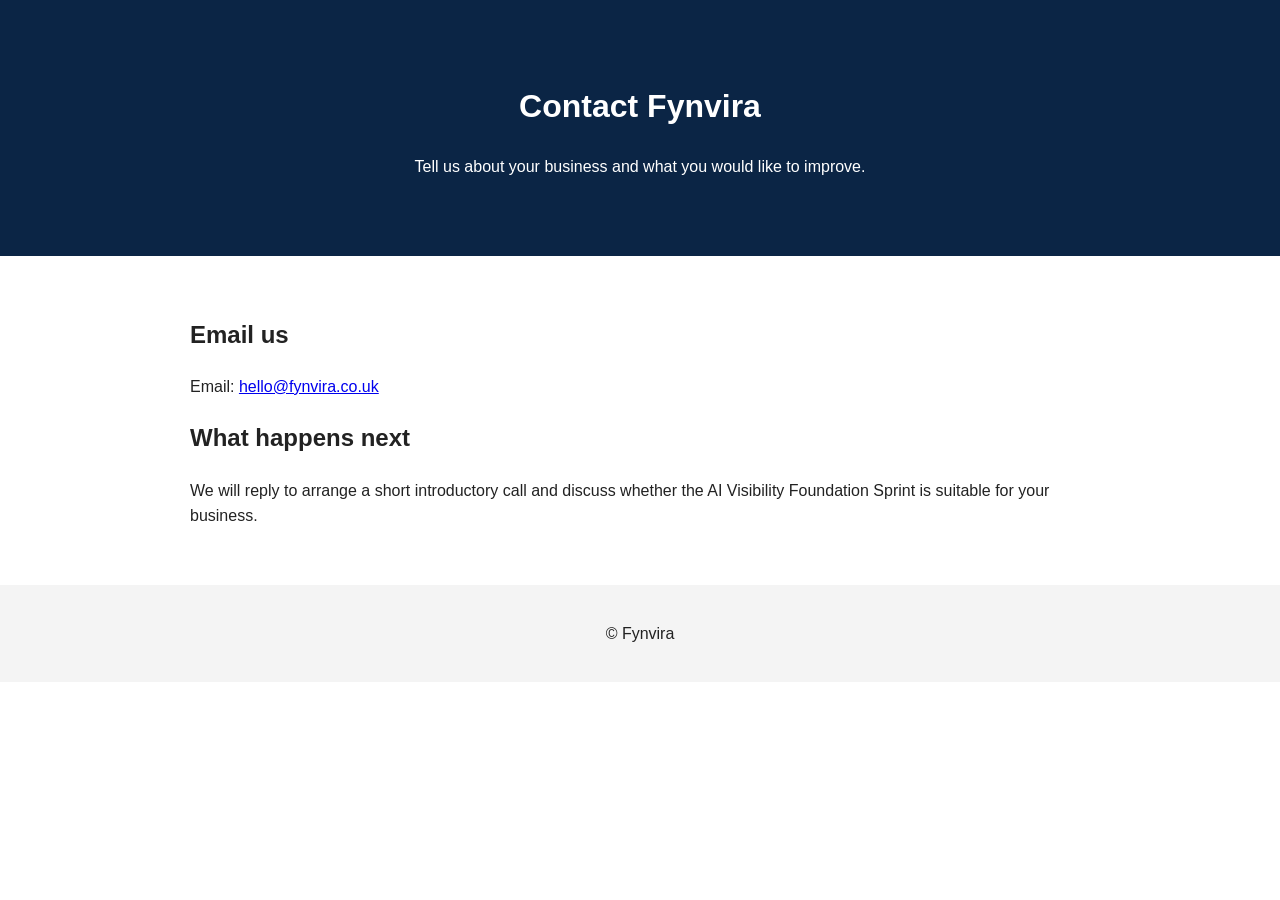
==== contact.html @ 3b70f9d1 "Create contact.html for Fynvira Added a contact page for Fynvira with email and information." ====
<!DOCTYPE html>
<html lang="en-GB">
<head>
  <meta charset="UTF-8">
  <meta name="viewport" content="width=device-width, initial-scale=1.0">
  <title>Contact Fynvira</title>
  <meta name="description" content="Contact Fynvira to discuss AI search visibility and technical SEO for your UK local business.">
  <link rel="stylesheet" href="style.css">
</head>
<body>
  <header>
    <h1>Contact Fynvira</h1>
    <p>Tell us about your business and what you would like to improve.</p>
  </header>

  <main>
    <h2>Email us</h2>
    <p>
      Email:
      <a href="mailto:hello@fynvira.co.uk">hello@fynvira.co.uk</a>
    </p>

    <h2>What happens next</h2>
    <p>
      We will reply to arrange a short introductory call and discuss whether
      the AI Visibility Foundation Sprint is suitable for your business.
    </p>
  </main>

  <footer>
    <p>© Fynvira</p>
  </footer>
</body>
</html>
---- style.css ----
body {
  font-family: Arial, sans-serif;
  margin: 0;
  line-height: 1.6;
  color: #222;
}

header {
  padding: 60px 20px;
  background: #0b2545;
  color: #fff;
  text-align: center;
}

header a {
  display: inline-block;
  margin-top: 20px;
  padding: 12px 24px;
  background: #f4a261;
  color: #000;
  text-decoration: none;
  border-radius: 6px;
  font-weight: bold;
}

main {
  max-width: 900px;
  margin: 0 auto;
  padding: 40px 20px;
}

footer {
  padding: 20px;
  text-align: center;
  background: #f4f4f4;
}
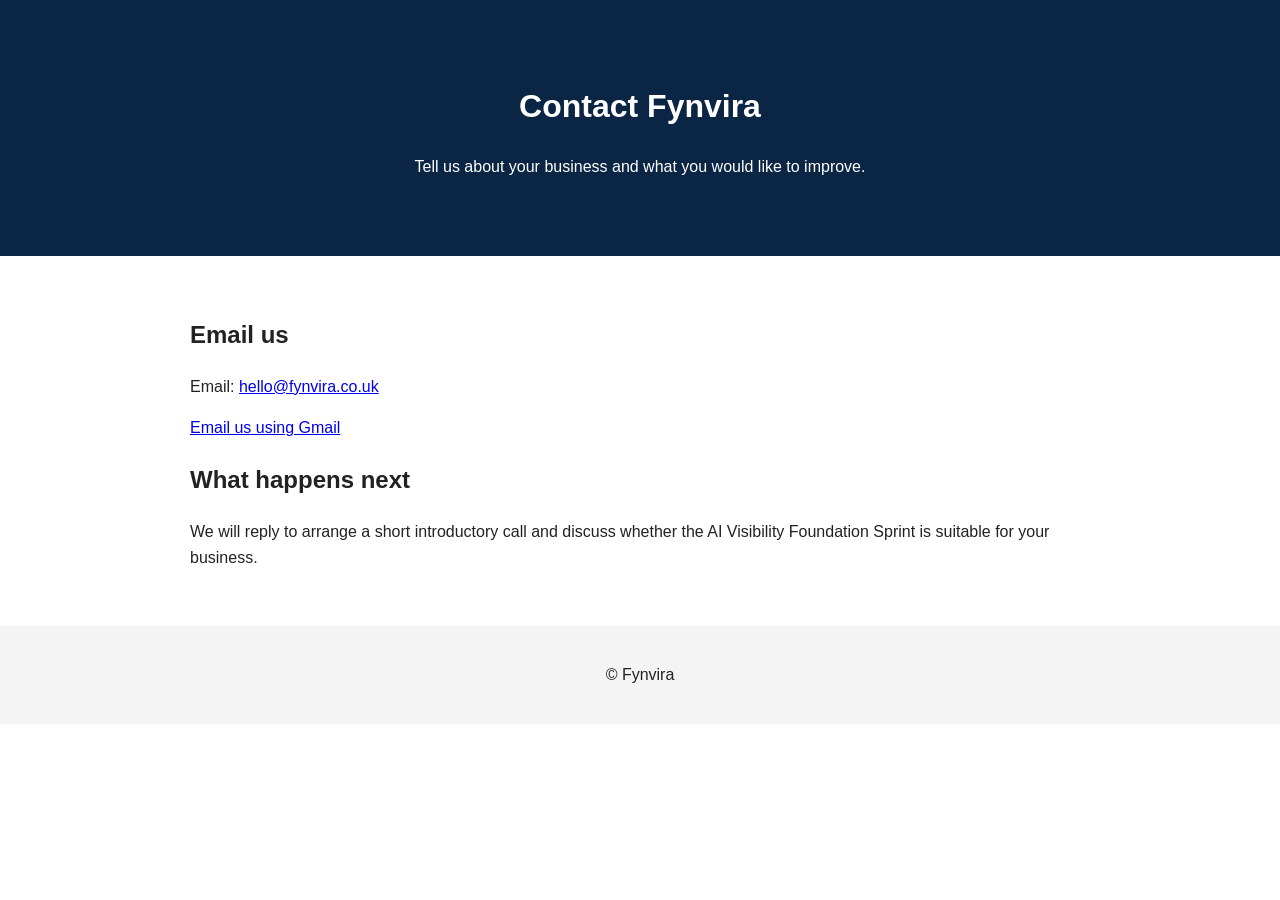
==== commit 8e946613: "Improve contact email options Added a link for users to email using Gmail." ====
--- a/contact.html
+++ b/contact.html
@@ -14,11 +14,21 @@
   </header>
 
   <main>
-    <h2>Email us</h2>
-    <p>
-      Email:
-      <a href="mailto:hello@fynvira.co.uk">hello@fynvira.co.uk</a>
-    </p>
+   <h2>Email us</h2>
+<p>
+  Email:
+  <a href="mailto:hello@fynvira.co.uk">hello@fynvira.co.uk</a>
+</p>
+
+<p>
+  <a
+    href="https://mail.google.com/mail/?view=cm&fs=1&to=hello@fynvira.co.uk&su=AI%20Visibility%20Enquiry"
+    target="_blank"
+    rel="noopener"
+  >
+    Email us using Gmail
+  </a>
+</p>
 
     <h2>What happens next</h2>
     <p>
